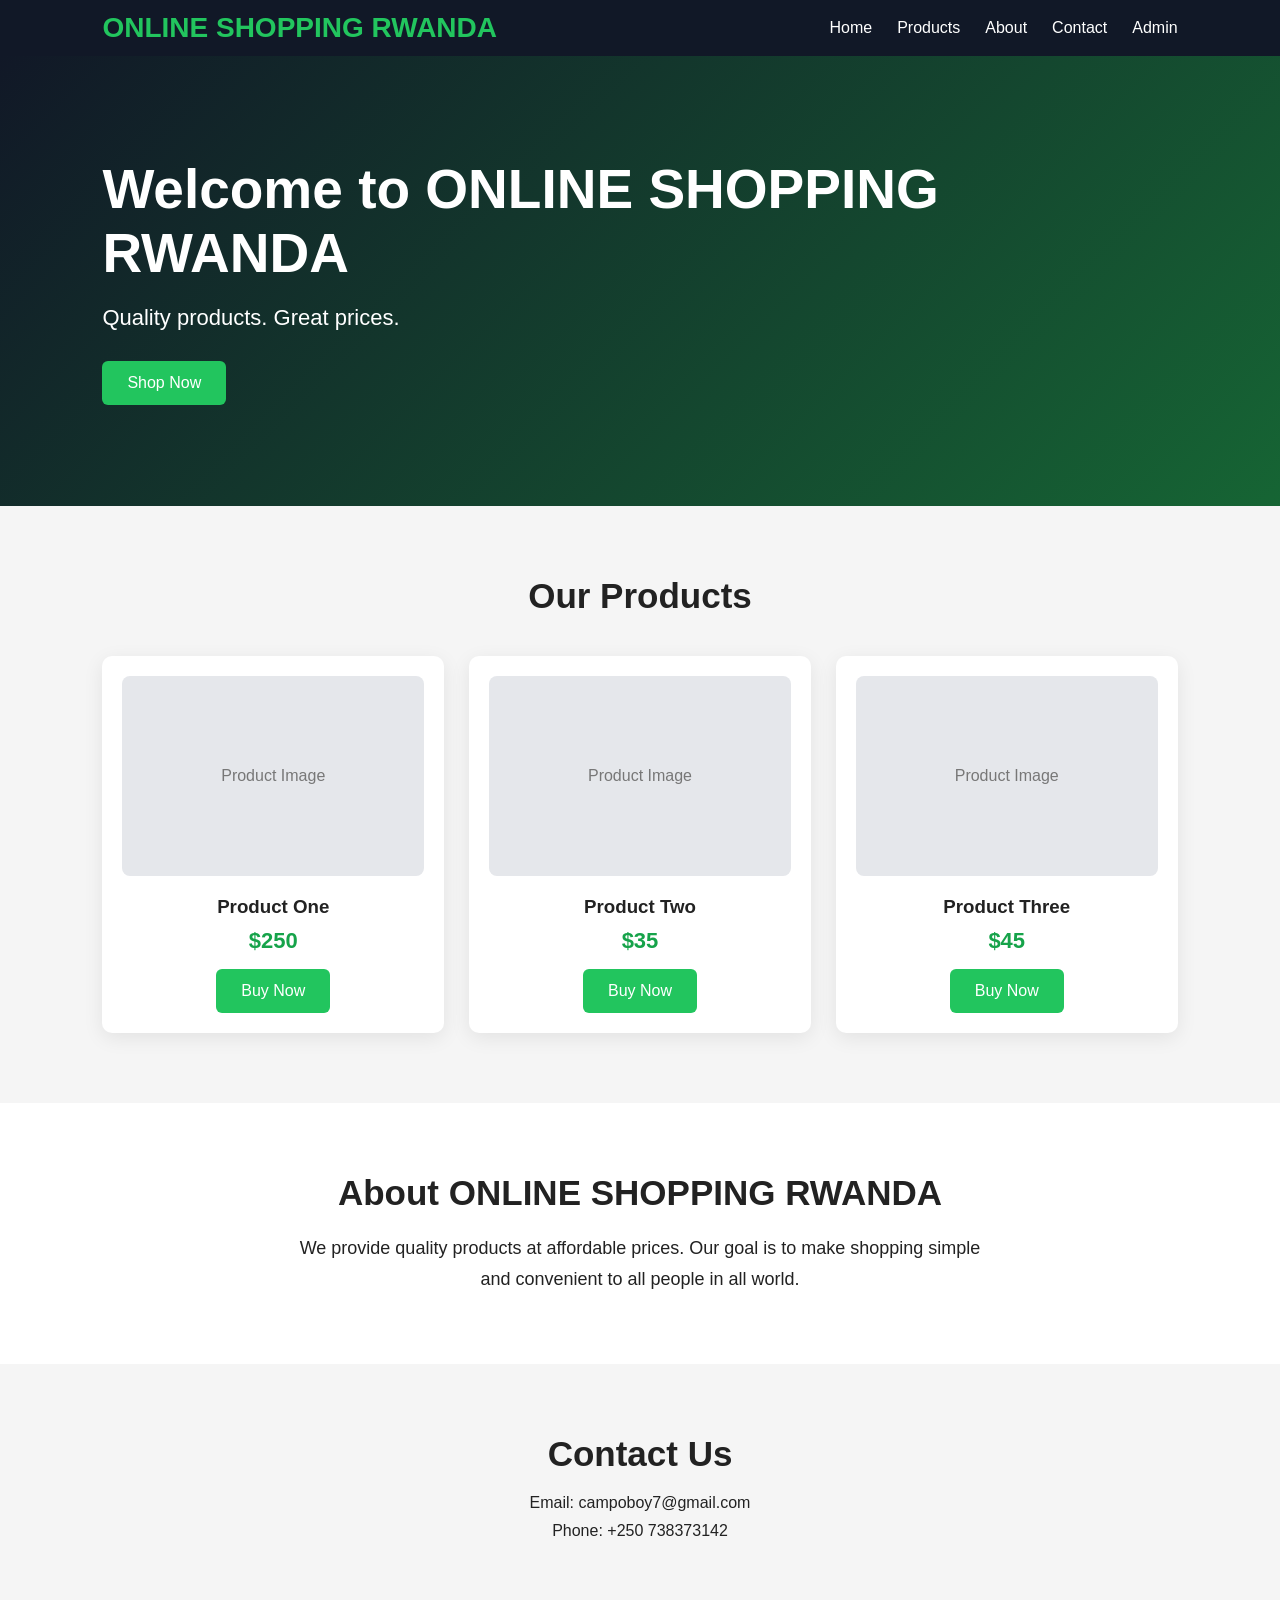
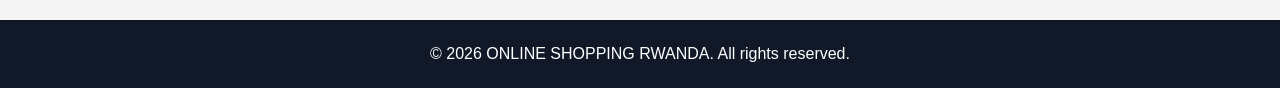
==== index.html @ aa0ea07d "Add files via upload" ====
<!DOCTYPE html>
<html lang="en">

<head>
    <meta charset="UTF-8">

    <meta name="viewport" content="width=device-width, initial-scale=1.0">

    <title>ONLINE SHOPPING Store</title>

    <link rel="stylesheet" href="style.css">
</head>

<body>

    <!-- NAVIGATION -->

    <header>

        <div class="logo">
            ONLINE SHOPPING RWANDA
        </div>

        <nav>
            <a href="#">Home</a>
            <a href="#products">Products</a>
            <a href="#about">About</a>
            <a href="#contact">Contact</a>
            <a href="admin.html">Admin</a>
        </nav>

    </header>


    <!-- HERO -->

    <section class="hero">

        <div class="hero-content">

            <h1>
                Welcome to ONLINE SHOPPING RWANDA
            </h1>

            <p>
                Quality products. Great prices.
            </p>

            <button>
                Shop Now
            </button>

        </div>

    </section>


    <!-- PRODUCTS -->

    <section class="products" id="products">

        <h2>
            Our Products
        </h2>

        <div class="product-container">


            <div class="product-card">

                <div class="product-image">
                    Product Image
                </div>

                <h3>
                    Product One
                </h3>

                <p class="price">
                    $250
                </p>

                <button>
                    Buy Now
                </button>

            </div>


            <div class="product-card">

                <div class="product-image">
                    Product Image
                </div>

                <h3>
                    Product Two
                </h3>

                <p class="price">
                    $35
                </p>

                <button>
                    Buy Now
                </button>

            </div>


            <div class="product-card">

                <div class="product-image">
                    Product Image
                </div>

                <h3>
                    Product Three
                </h3>

                <p class="price">
                    $45
                </p>

                <button>
                    Buy Now
                </button>

            </div>


        </div>

    </section>


    <!-- ABOUT -->

    <section class="about" id="about">

        <h2>
            About ONLINE SHOPPING RWANDA
        </h2>

        <p>
            We provide quality products at affordable prices.
            Our goal is to make shopping simple and convenient to all people in all world.
        </p>

    </section>


    <!-- CONTACT -->

    <section class="contact" id="contact">

        <h2>
            Contact Us
        </h2>

        <p>
            Email: campoboy7@gmail.com
        </p>

        <p>
            Phone: +250 738373142
        </p>

    </section>


    <!-- FOOTER -->

    <footer>

        <p>
            © 2026 ONLINE SHOPPING RWANDA. All rights reserved.
        </p>

    </footer>


</body>

</html>
---- style.css ----
* {
    margin: 0;
    padding: 0;
    box-sizing: border-box;
}


body {
    font-family: Arial, sans-serif;
    background: #f5f5f5;
    color: #222;
}


/* NAVIGATION */

header {
    background: #111827;

    color: white;

    padding: 12px 8%;

    display: flex;

    justify-content: space-between;

    align-items: center;
}


.logo {
    font-size: 28px;

    font-weight: bold;

    color: #22c55e;
}


nav {
    display: flex;

    gap: 25px;
}


nav a {
    color: white;

    text-decoration: none;

    font-size: 16px;
}


nav a:hover {
    color: #22c55e;
}


/* HERO */

.hero {
    min-height: 450px;

    background: linear-gradient(
        135deg,
        #111827,
        #166534
    );

    display: flex;

    align-items: center;

    padding: 50px 8%;

    color: white;
}


.hero-content h1 {
    font-size: 55px;

    margin-bottom: 20px;
}


.hero-content p {
    font-size: 22px;

    margin-bottom: 30px;
}


button {
    background: #22c55e;

    color: white;

    border: none;

    padding: 13px 25px;

    border-radius: 6px;

    cursor: pointer;

    font-size: 16px;
}


button:hover {
    background: #16a34a;
}


/* PRODUCTS */

.products {
    padding: 70px 8%;
}


.products h2 {
    text-align: center;

    font-size: 35px;

    margin-bottom: 40px;
}


.product-container {
    display: grid;

    grid-template-columns:
        repeat(3, 1fr);

    gap: 25px;
}


.product-card {
    background: white;

    padding: 20px;

    border-radius: 10px;

    text-align: center;

    box-shadow:
        0 5px 20px
        rgba(0, 0, 0, 0.08);
}


.product-image {
    height: 200px;

    background: #e5e7eb;

    display: flex;

    justify-content: center;

    align-items: center;

    border-radius: 8px;

    margin-bottom: 20px;

    color: #777;
}


.product-card h3 {
    margin-bottom: 10px;
}


.price {
    color: #16a34a;

    font-size: 22px;

    font-weight: bold;

    margin-bottom: 15px;
}


/* ABOUT */

.about {
    background: white;

    padding: 70px 8%;

    text-align: center;
}


.about h2 {
    font-size: 35px;

    margin-bottom: 20px;
}


.about p {
    max-width: 700px;

    margin: auto;

    font-size: 18px;

    line-height: 1.7;
}


/* CONTACT */

.contact {
    padding: 70px 8%;

    text-align: center;
}


.contact h2 {
    font-size: 35px;

    margin-bottom: 20px;
}


.contact p {
    margin: 10px;
}


/* FOOTER */

footer {
    background: #111827;

    color: white;

    text-align: center;

    padding: 25px;
}


/* MOBILE */

@media (max-width: 768px) {

    header {
        flex-direction: column;

        gap: 20px;
    }


    nav {
        flex-wrap: wrap;

        justify-content: center;
    }


    .hero-content h1 {
        font-size: 40px;
    }


    .product-container {
        grid-template-columns: 1fr;
    }
    

}
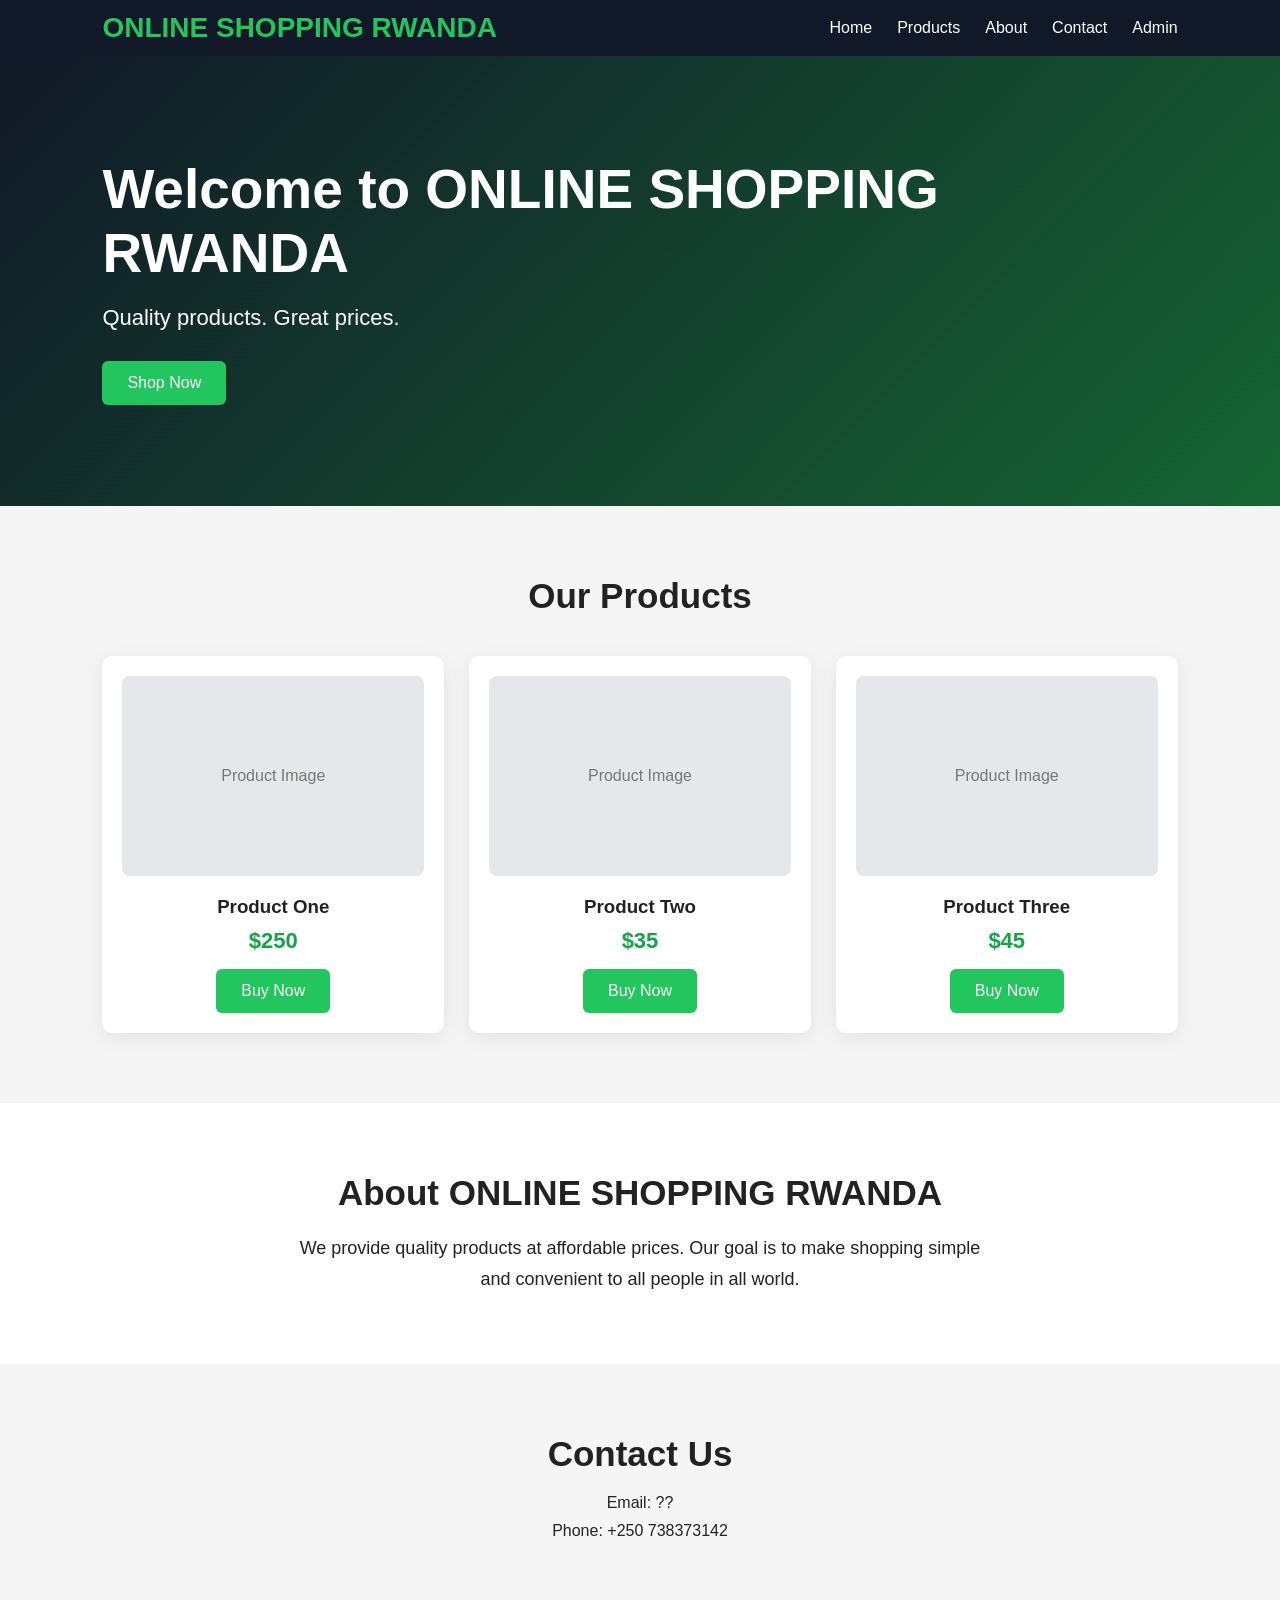
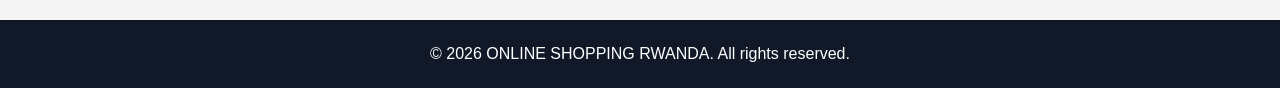
==== commit b6336e4b: "Add files via upload" ====
--- a/index.html
+++ b/index.html
@@ -26,7 +26,7 @@
             <a href="#products">Products</a>
             <a href="#about">About</a>
             <a href="#contact">Contact</a>
-            <a href="admin.html">Admin</a>
+            <a href="admin_login.php">Admin</a>
         </nav>
 
     </header>
@@ -159,7 +159,7 @@
         </h2>
 
         <p>
-            Email: campoboy7@gmail.com
+            Email: ??
         </p>
 
         <p>
